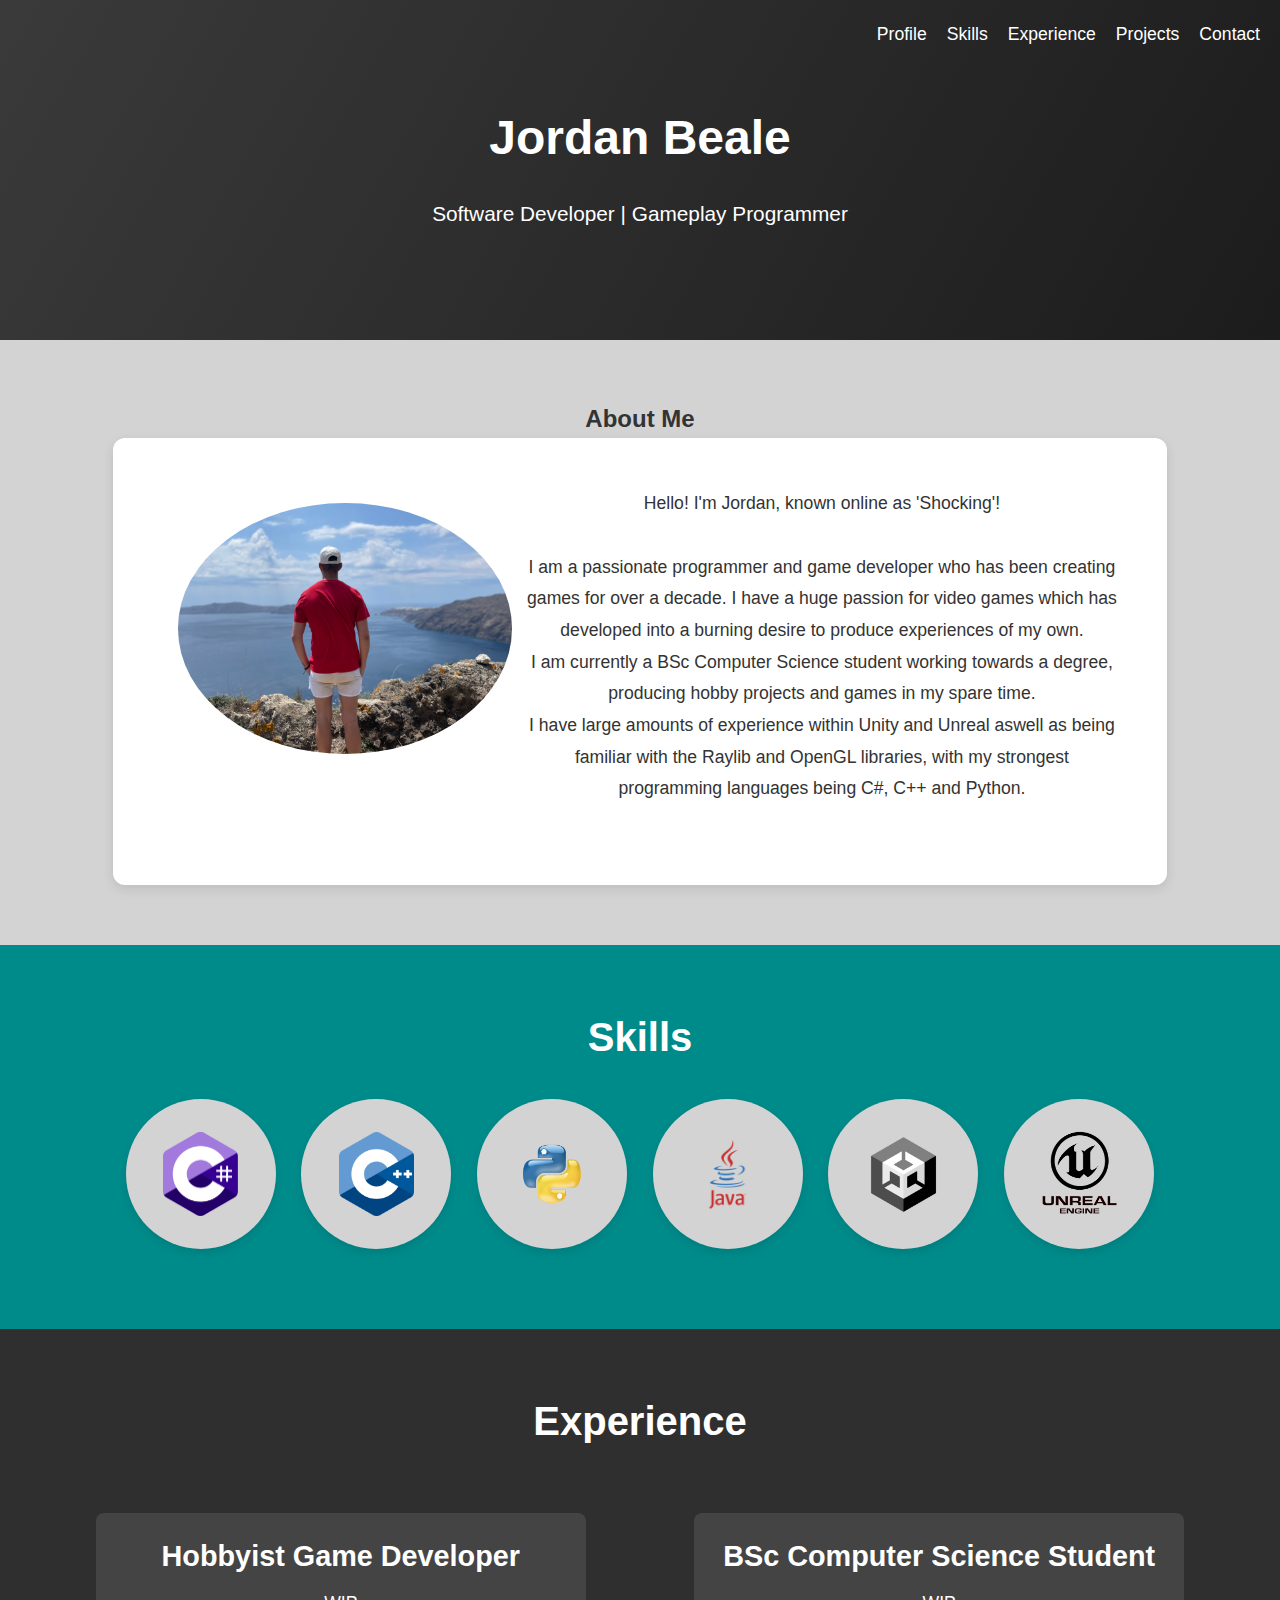
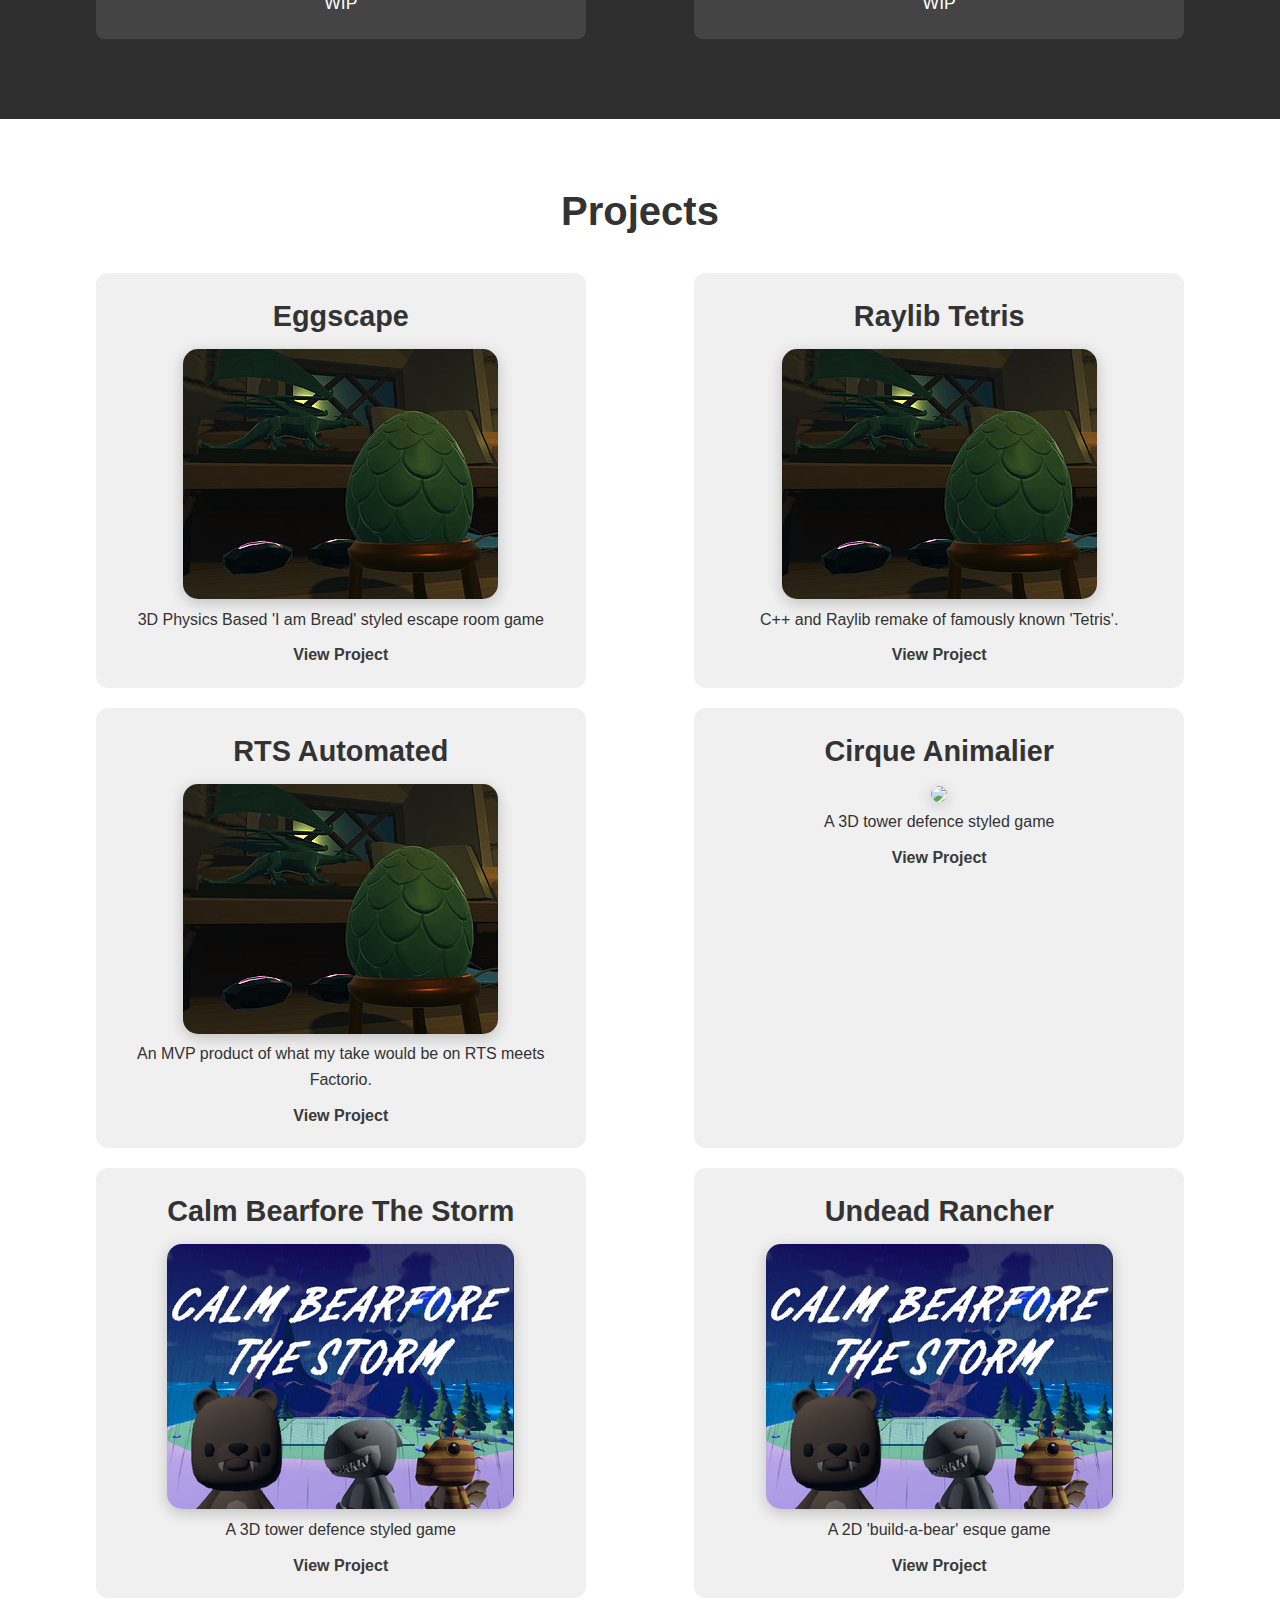
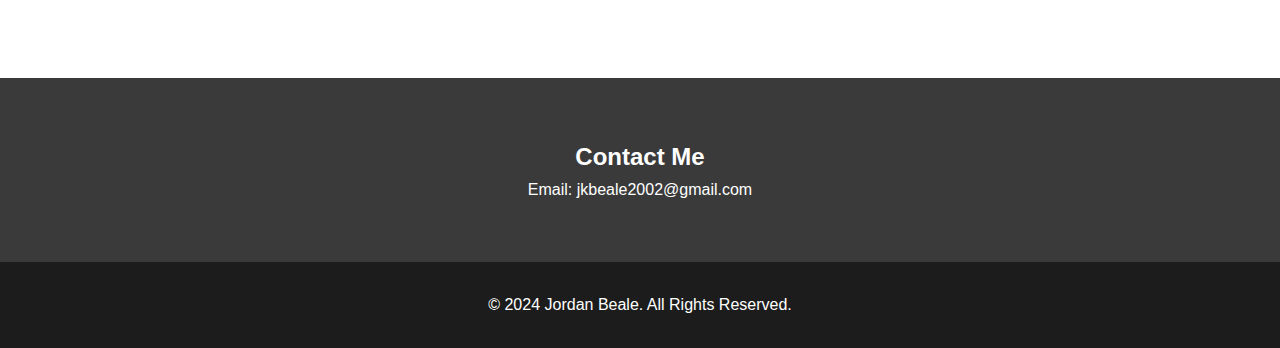
==== test.html @ 774fdd2a "Portfolio Overhaul" ====
<!DOCTYPE html>
<html lang="en">

<head>
    <meta charset="UTF-8">
    <meta name="viewport" content="width=device-width, initial-scale=1.0">
    <meta name="description" content="Portfolio of [Your Name]">
    <meta name="keywords" content="Portfolio, Web Developer, Designer, Projects, Contact">
    <meta name="author" content="Jordan Beale">
    <link rel="stylesheet" href="test.css">
    <title>Jordan Beale's Portfolio</title>
</head>
<body>

    <header>
        <div class="nav">
            <ul>
                <li><a href="#profile">Profile</a></li>
                <li><a href="#skills">Skills</a></li>
                <li><a href="#experience">Experience</a></li>
                <li><a href="#projects">Projects</a></li>
                <li><a href="#contact">Contact</a></li>
            </ul>
        </div>
        <h1>Jordan Beale</h1>
        <p>Software Developer | Gameplay Programmer</p>
    </header>

    <section id="profile">
        <h2>About Me</h2>
        <div class="container profile">
            <img src="Images/pfp.jpg" class="pfp" width="400" height="400">
            <p>Hello! I'm Jordan, known online as 'Shocking'!<br>
            <br>
            I am a passionate programmer and game developer who has been creating games for over a decade. I have a huge passion for video games which has developed into a burning desire to produce experiences of my own.
            <br>
            I am currently a BSc Computer Science student working towards a degree, producing hobby projects and games in my spare time.
            <br>
            I have large amounts of experience within Unity and Unreal aswell as being familiar with the Raylib and OpenGL libraries, with my strongest programming languages being C#, C++ and Python.</p>
        </div>
    </section>

    <section id="skills" class="skills">
        <div class="container">
            <h2>Skills</h2>
            <div class="skills-grid">
                <div class="skill"><img src="Images/Logos/cSharp.png"></div>
                <div class="skill"><img src="Images/Logos/cpp.png"></div>
                <div class="skill"><img src="Images/Logos/python.png"></div>
                <div class="skill"><img src="Images/Logos/java.png"></div>
                <div class="skill"><img src="Images/Logos/unity.png"></div>
                <div class="skill"><img src="Images/Logos/unreal.png"></div>
            </div>
        </div>
    </section>

    <section id="experience" class="experience">
        <div class="container">
            <h2>Experience</h2>
            <div class="experience-grid">
                <div class="experience-item">
                    <h3>Hobbyist Game Developer</h3>
                    <p>WIP</p>
                </div>
                <div class="experience-item">
                    <h3>BSc Computer Science Student</h3>
                    <p>WIP</p>
                </div>

            </div>
        </div>
    </section>

    <section id="projects" class="projects">
        <div class="container">
            <h2>Projects</h2>
            <div class="project-grid">
                <div class="project-item">
                    <h3>Eggscape</h3>
                    <img src="Images/Eggscape/logo.png" class="gameIcon">
                    <p>3D Physics Based 'I am Bread' styled escape room game</p>
                    <a href="#">View Project</a>
                </div>
                <div class="project-item">
                    <h3>Raylib Tetris</h3>
                    <img src="Images/Eggscape/logo.png" class="gameIcon">
                    <p>C++ and Raylib remake of famously known 'Tetris'.</p>
                    <a href="#">View Project</a>
                </div>
                <div class="project-item">
                    <h3>RTS Automated</h3>
                    <img src="Images/Eggscape/logo.png" class="gameIcon">
                    <p>An MVP product of what my take would be on RTS meets Factorio.</p>
                    <a href="#">View Project</a>
                </div>
                <div class="project-item">
                    <h3>Cirque Animalier</h3>
                    <img src="Images/cirque/logo.png" class="gameIcon">
                    <p>A 3D tower defence styled game</p>
                    <a href="#">View Project</a>
                </div><div class="project-item">
                    <h3>Calm Bearfore The Storm</h3>
                    <img src="Images/CBTS/logo.png" class="gameIcon">
                    <p>A 3D tower defence styled game</p>
                    <a href="#">View Project</a>
                </div>
                <div class="project-item">
                    <h3>Undead Rancher</h3>
                    <img src="Images/CBTS/logo.png" class="gameIcon">
                    <p>A 2D 'build-a-bear' esque game</p>
                    <a href="#">View Project</a>
                </div>
            </div>
        </div>
    </section>

    <section id="contact" class="contact">
        <div class="container">
            <h2>Contact Me</h2>
            <p>Email: jkbeale2002@gmail.com</p>
        </div>
    </section>

    <footer>
        <p>&copy; 2024 Jordan Beale. All Rights Reserved.</p>
    </footer>

</body>
</html>
---- test.css ----
* {
            box-sizing: border-box;
            margin: 0;
            padding: 0;
        }

        body {
            font-family: 'Garamond', Arial, sans-serif;
            background-color: lightgrey;
            color: #333;
            line-height: 1.6;
            padding: 0;
        }

        header {
            background: linear-gradient(120deg, #3a3a3a, #1c1c1c);
            color: white;
            padding: 100px 0;
            text-align: center;
            position: relative;
        }

        header h1 {
            font-size: 3em;
            margin-bottom: 20px;
        }

        header p {
            font-size: 1.3em;
            margin: 10px 0;
            max-width: 600px;
            margin-left: auto;
            margin-right: auto;
        }

        .nav {
            position: absolute;
            top: 20px;
            right: 20px;
        }

        .nav ul {
            list-style-type: none;
            display: flex;
        }

        .nav ul li {
            margin-left: 20px;
        }

        .nav ul li a {
            color: white;
            text-decoration: none;
            font-size: 1.1em;
            transition: color 0.3s ease;
        }

        .nav ul li a:hover {
            color: #f8c471;
        }

        section {
            padding: 60px 20px;
            text-align: center;
        }

        .container {
            width: 85%;
            max-width: 1200px;
            margin: 0 auto;

        }

        .profile {
            background-color: #FFFFFF;
            padding: 50px;
            border-radius: 12px;
            box-shadow: 0px 4px 12px rgba(0, 0, 0, 0.1);
            display: flex;
        }

        .profile h2 {
            font-size: 2.5em;
            margin-bottom: 20px;
        }

        .profile p {
            font-size: 1.1em;
            line-height: 1.8;
            margin-bottom: 30px;
        }

        .pfp{
        	border-radius: 50%;
        	margin: 15px;
        	border-style: solid;
        	border: black;
        	width: 35%;
        	height: 40%;
        }

        .skills {
            background-color: darkcyan;
            color: white;
        }

        .skills h2 {
            font-size: 2.5em;
            margin-bottom: 20px;
        }

        .skills-grid {
            display: flex;
            justify-content: space-around;
            flex-wrap: wrap;
            margin-top: 30px;
        }

        .skill {
            background-color: lightgrey;
            color: #333;
            width: 150px;
            height: 150px;
            display: flex;
            align-items: center;
            justify-content: center;
            border-radius: 50%;
            box-shadow: 0px 4px 10px rgba(0, 0, 0, 0.1);
            margin-bottom: 20px;
        }

        .skill img{
        	width: 50%;
        	align-items: center;
            justify-content: center;
        }

        .experience {
            background-color: #2f2f2f;
            color: white;
            padding: 60px 0;
        }

        .experience h2 {
            font-size: 2.5em;
        }

        .experience-grid {
            display: flex;
            justify-content: space-between;
            margin-top: 40px;
            flex-wrap: wrap;
        }

        .experience-item {
            background-color: #444;
            padding: 20px;
            margin: 20px 0;
            flex: 0 0 45%;
            border-radius: 8px;
        }

        .experience-item h3 {
            font-size: 1.8em;
            margin-bottom: 10px;
        }

        .experience-item p {
            font-size: 1.1em;
            line-height: 1.7;
        }

        .projects {
            background-color: #ffffff;
            padding: 60px 0;
        }

        .projects h2 {
            font-size: 2.5em;
            color: #333;
        }

        .project-grid {
            display: flex;
            justify-content: space-between;
            margin-top: 30px;
            flex-wrap: wrap;
        }

        .project-item {
            background-color: #f0f0f0;
            padding: 20px;
            margin-bottom: 20px;
            border-radius: 12px;
            width: 45%;
        }

        .project-item h3 {
            font-size: 1.8em;
            margin-bottom: 10px;
        }

        .project-item a {
            display: inline-block;
            margin-top: 10px;
            text-decoration: none;
            color: #3a3a3a;
            font-weight: bold;
        }

        .gameIcon {
    		width: auto;
    		height: auto;
    		border-radius: 15px;
    		box-shadow: 0px 4px 15px rgba(0, 0, 0, 0.2);
    		transition: transform 0.3s ease, box-shadow 0.3s ease;
		}

		.gameIcon:hover {
    		transform: scale(1.05);
    		box-shadow: 0px 8px 25px rgba(0, 0, 0, 0.3);
		}

		@media screen and (max-width: 768px) {
    		.gameIcon {
        		width: 150px;
    		}
		}

        .contact {
            background-color: #3a3a3a;
            color: white;
            padding: 60px 0;
        }

        .contact form {
            max-width: 600px;
            margin: 0 auto;
        }

        .contact form input, .contact form textarea {
            width: 100%;
            padding: 15px;
            margin-bottom: 20px;
            border-radius: 8px;
            border: none;
        }

        .contact form button {
            background-color: #ffb74d;
            color: white;
            border: none;
            padding: 15px 30px;
            cursor: pointer;
            border-radius: 8px;
            font-size: 1.2em;
        }

        footer {
            background-color: #1c1c1c;
            color: white;
            text-align: center;
            padding: 30px 0;
        }

        footer p {
            font-size: 1em;
        }
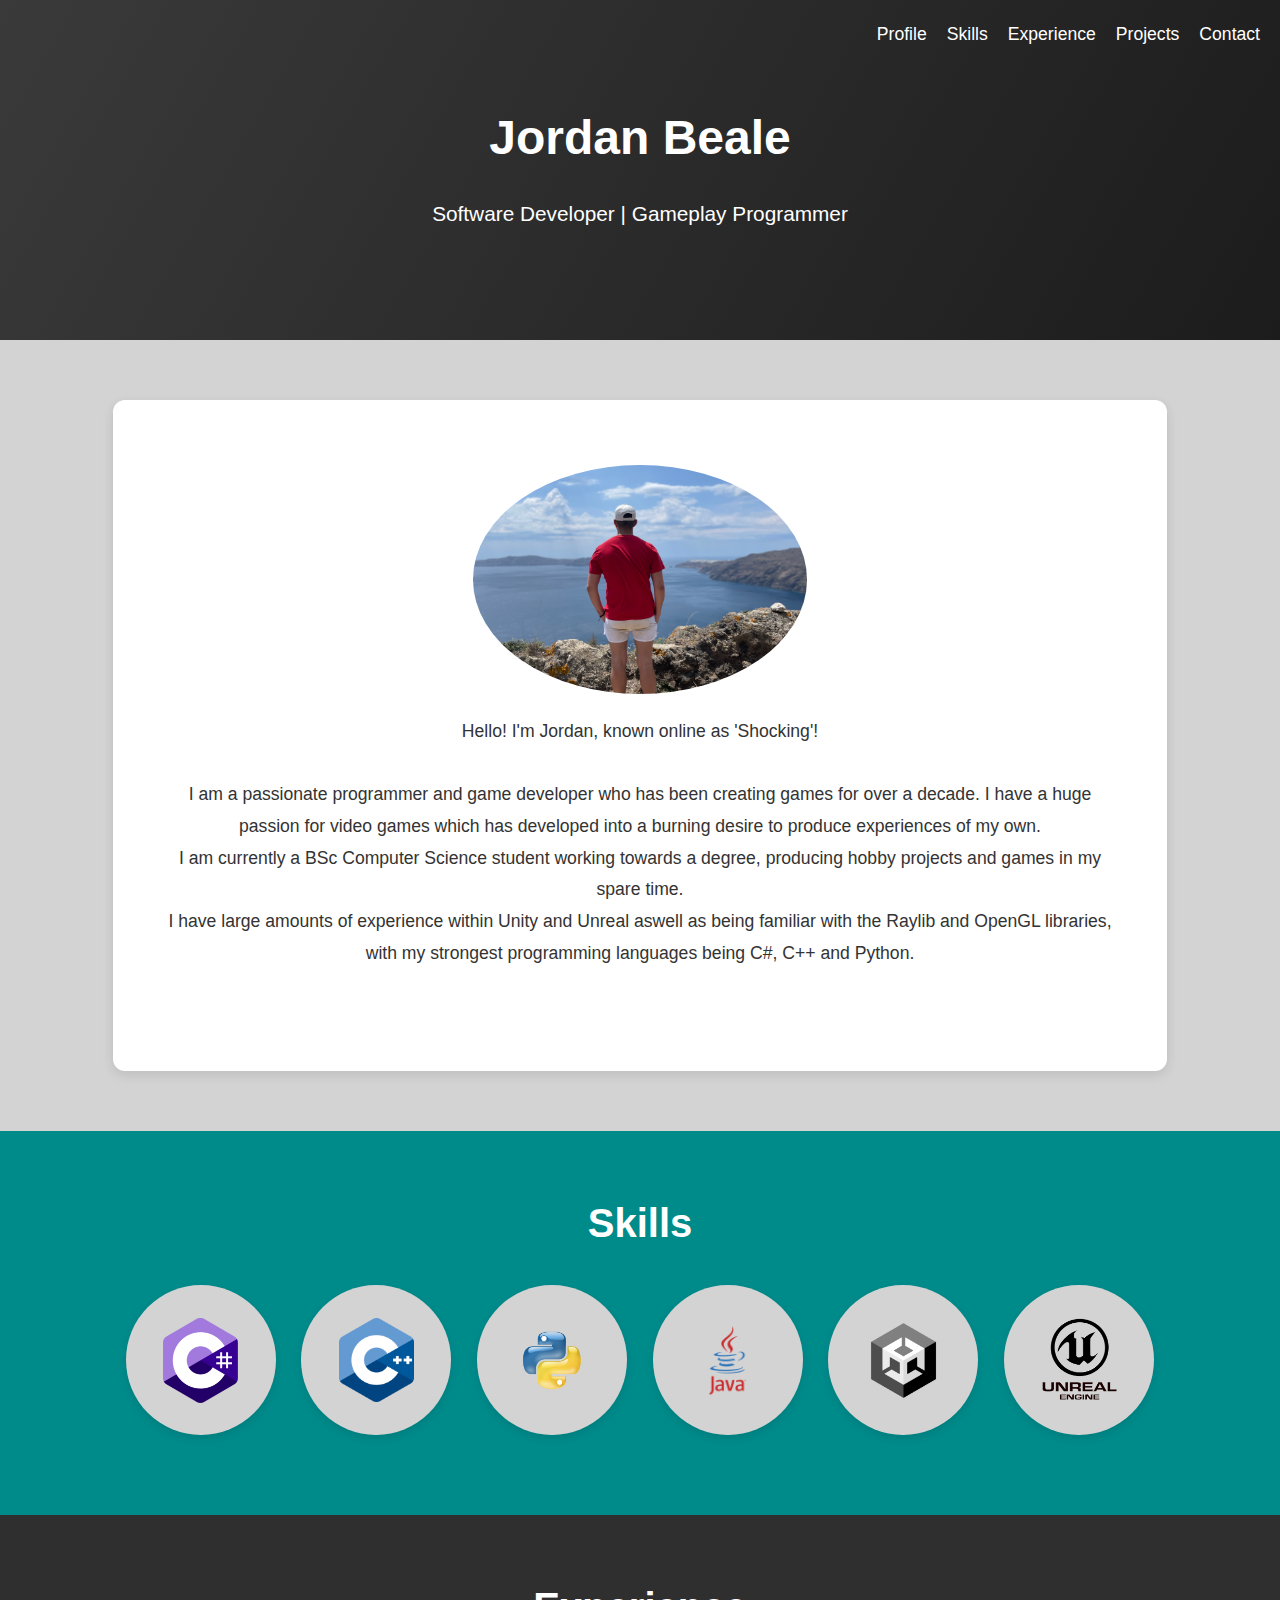
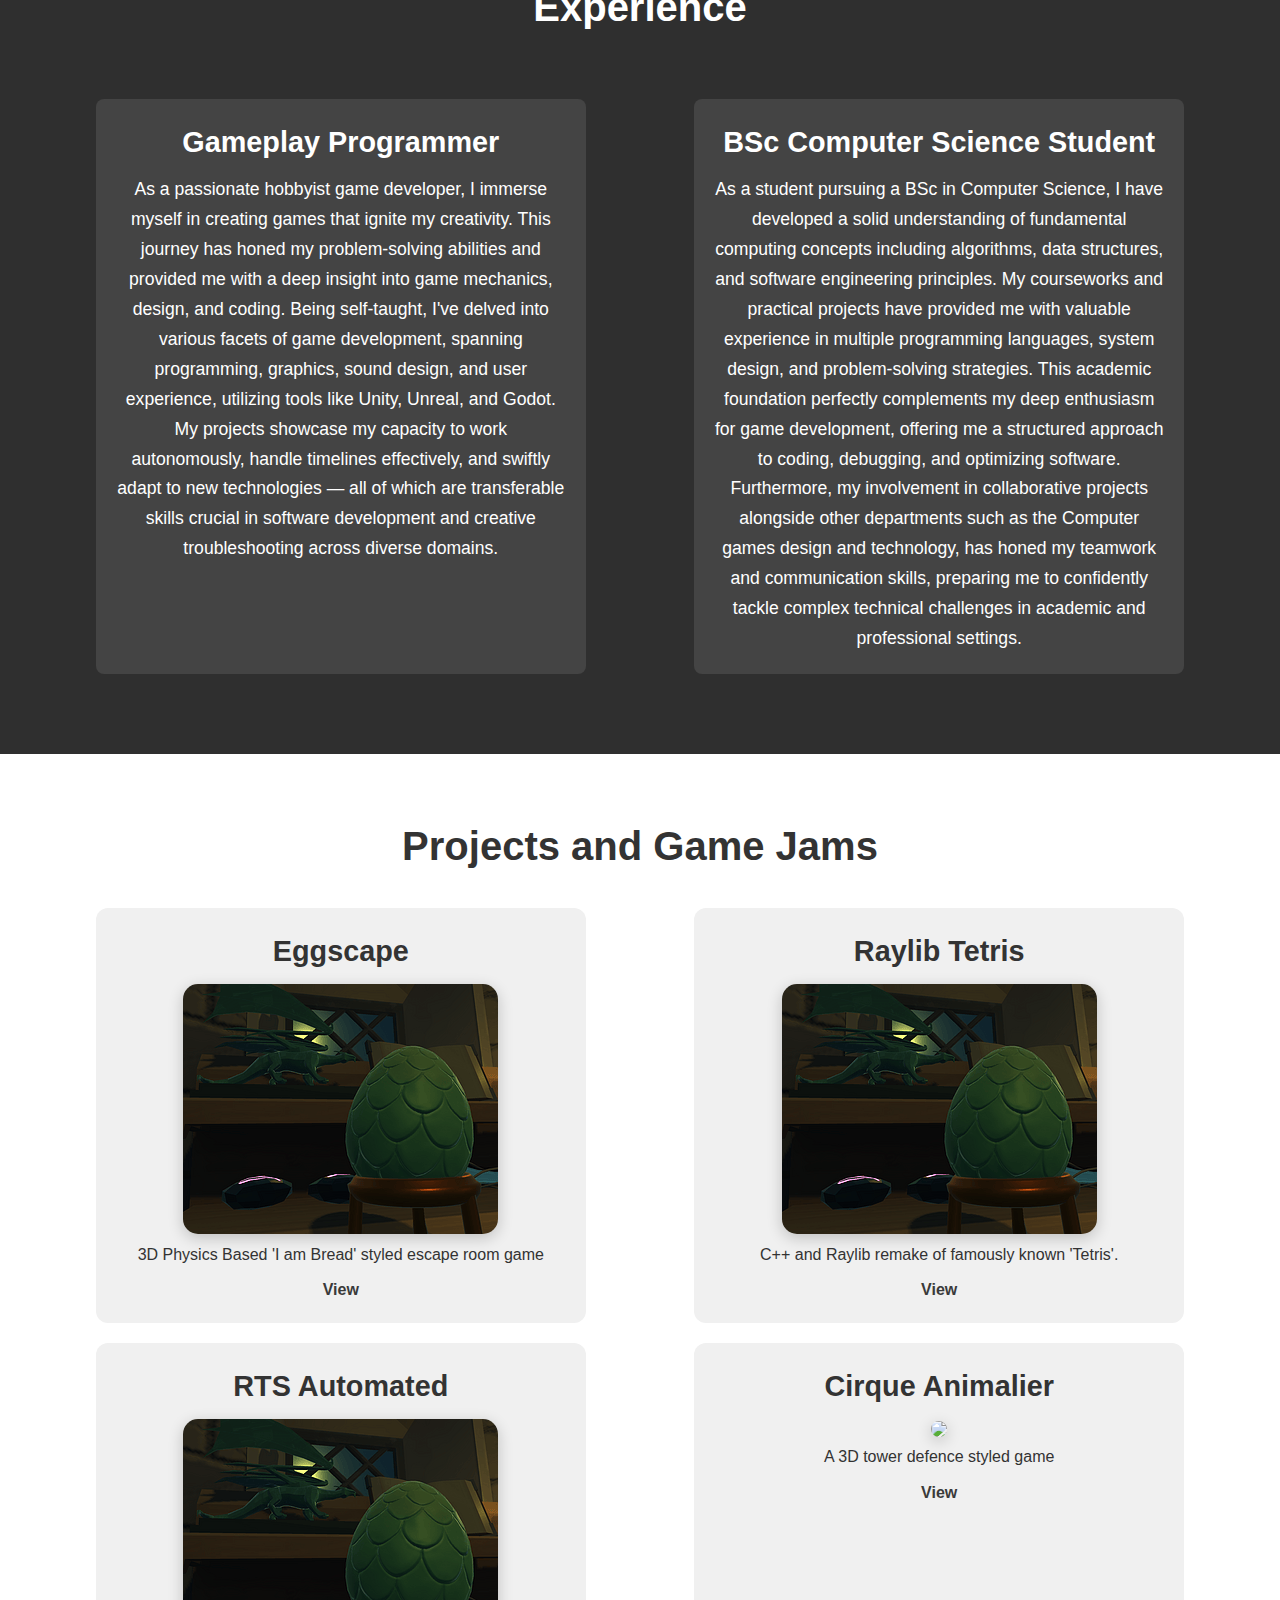
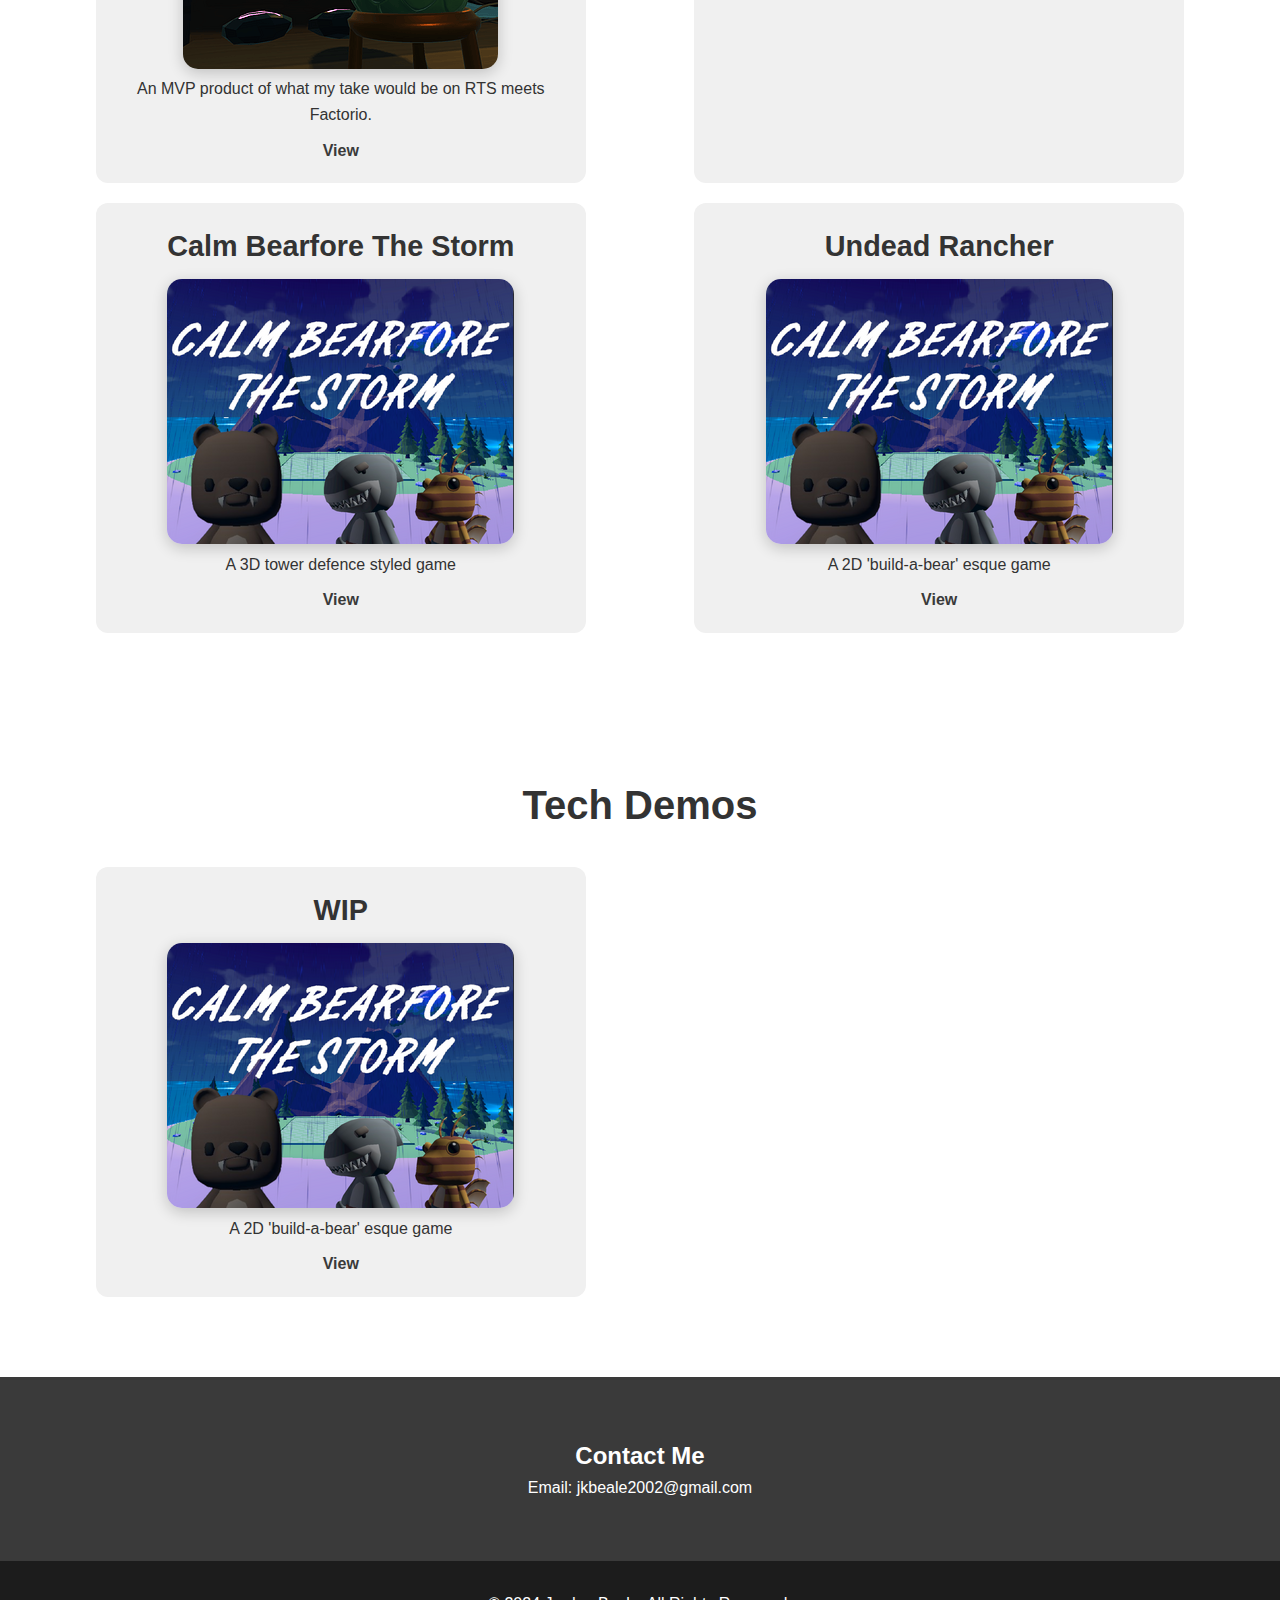
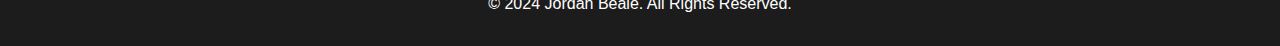
==== commit 4da6b44f: "upgrades" ====
--- a/test.html
+++ b/test.html
@@ -27,9 +27,8 @@
     </header>
 
     <section id="profile">
-        <h2>About Me</h2>
         <div class="container profile">
-            <img src="Images/pfp.jpg" class="pfp" width="400" height="400">
+            <img src="Images/pfp.jpg" class="pfp">
             <p>Hello! I'm Jordan, known online as 'Shocking'!<br>
             <br>
             I am a passionate programmer and game developer who has been creating games for over a decade. I have a huge passion for video games which has developed into a burning desire to produce experiences of my own.
@@ -59,12 +58,12 @@
             <h2>Experience</h2>
             <div class="experience-grid">
                 <div class="experience-item">
-                    <h3>Hobbyist Game Developer</h3>
-                    <p>WIP</p>
+                    <h3>Gameplay Programmer</h3>
+                    <p>As a passionate hobbyist game developer, I immerse myself in creating games that ignite my creativity. This journey has honed my problem-solving abilities and provided me with a deep insight into game mechanics, design, and coding. Being self-taught, I've delved into various facets of game development, spanning programming, graphics, sound design, and user experience, utilizing tools like Unity, Unreal, and Godot. My projects showcase my capacity to work autonomously, handle timelines effectively, and swiftly adapt to new technologies — all of which are transferable skills crucial in software development and creative troubleshooting across diverse domains.</p>
                 </div>
                 <div class="experience-item">
                     <h3>BSc Computer Science Student</h3>
-                    <p>WIP</p>
+                    <p>As a student pursuing a BSc in Computer Science, I have developed a solid understanding of fundamental computing concepts including algorithms, data structures, and software engineering principles. My courseworks and practical projects have provided me with valuable experience in multiple programming languages, system design, and problem-solving strategies. This academic foundation perfectly complements my deep enthusiasm for game development, offering me a structured approach to coding, debugging, and optimizing software. Furthermore, my involvement in collaborative projects alongside other departments such as the Computer games design and technology, has honed my teamwork and communication skills, preparing me to confidently tackle complex technical challenges in academic and professional settings.</p>
                 </div>
 
             </div>
@@ -73,47 +72,59 @@
 
     <section id="projects" class="projects">
         <div class="container">
-            <h2>Projects</h2>
+            <h2>Projects and Game Jams</h2>
             <div class="project-grid">
                 <div class="project-item">
                     <h3>Eggscape</h3>
                     <img src="Images/Eggscape/logo.png" class="gameIcon">
                     <p>3D Physics Based 'I am Bread' styled escape room game</p>
-                    <a href="#">View Project</a>
+                    <a href="#">View</a>
                 </div>
                 <div class="project-item">
                     <h3>Raylib Tetris</h3>
                     <img src="Images/Eggscape/logo.png" class="gameIcon">
                     <p>C++ and Raylib remake of famously known 'Tetris'.</p>
-                    <a href="#">View Project</a>
+                    <a href="#">View</a>
                 </div>
                 <div class="project-item">
                     <h3>RTS Automated</h3>
                     <img src="Images/Eggscape/logo.png" class="gameIcon">
                     <p>An MVP product of what my take would be on RTS meets Factorio.</p>
-                    <a href="#">View Project</a>
+                    <a href="#">View</a>
                 </div>
                 <div class="project-item">
                     <h3>Cirque Animalier</h3>
                     <img src="Images/cirque/logo.png" class="gameIcon">
                     <p>A 3D tower defence styled game</p>
-                    <a href="#">View Project</a>
+                    <a href="#">View</a>
                 </div><div class="project-item">
                     <h3>Calm Bearfore The Storm</h3>
                     <img src="Images/CBTS/logo.png" class="gameIcon">
                     <p>A 3D tower defence styled game</p>
-                    <a href="#">View Project</a>
+                    <a href="#">View</a>
                 </div>
                 <div class="project-item">
                     <h3>Undead Rancher</h3>
                     <img src="Images/CBTS/logo.png" class="gameIcon">
                     <p>A 2D 'build-a-bear' esque game</p>
-                    <a href="#">View Project</a>
+                    <a href="#">View</a>
                 </div>
             </div>
         </div>
     </section>
 
+    <section id="projects" class="projects">
+        <div class="container">
+            <h2>Tech Demos</h2>
+            <div class="project-grid">
+                <div class="project-item">
+                    <h3>WIP</h3>
+                    <img src="Images/CBTS/logo.png" class="gameIcon">
+                    <p>A 2D 'build-a-bear' esque game</p>
+                    <a href="#">View</a>
+                </div>
+            </div>
+    </section>
     <section id="contact" class="contact">
         <div class="container">
             <h2>Contact Me</h2>
--- a/test.css
+++ b/test.css
@@ -62,21 +62,26 @@
         section {
             padding: 60px 20px;
             text-align: center;
+            display: flex;
         }
 
         .container {
             width: 85%;
             max-width: 1200px;
             margin: 0 auto;
-
-        }
+        }
+
+        .skill:hover {
+    		transform: scale(1.05);
+    		box-shadow: 0px 8px 25px rgba(0, 0, 0, 0.3);
+		}
 
         .profile {
             background-color: #FFFFFF;
             padding: 50px;
             border-radius: 12px;
             box-shadow: 0px 4px 12px rgba(0, 0, 0, 0.1);
-            display: flex;
+            display: inline-block;
         }
 
         .profile h2 {
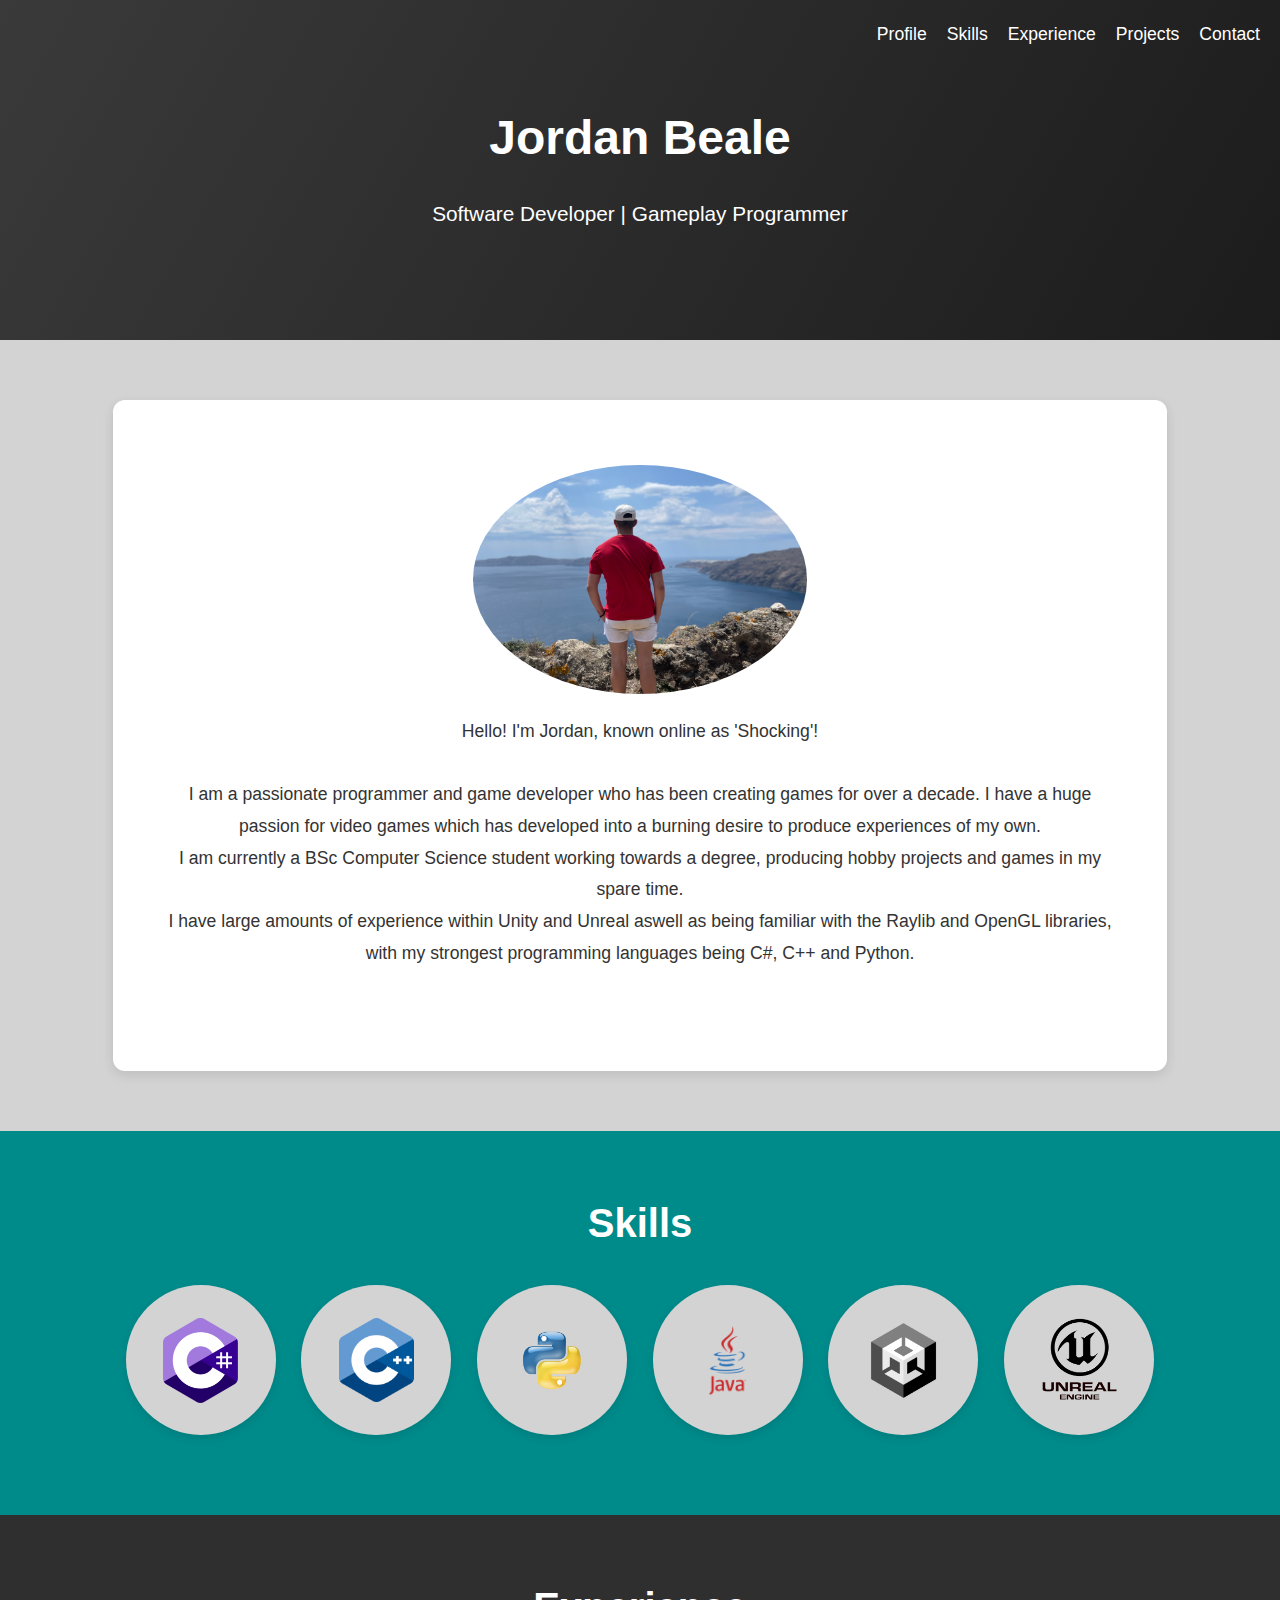
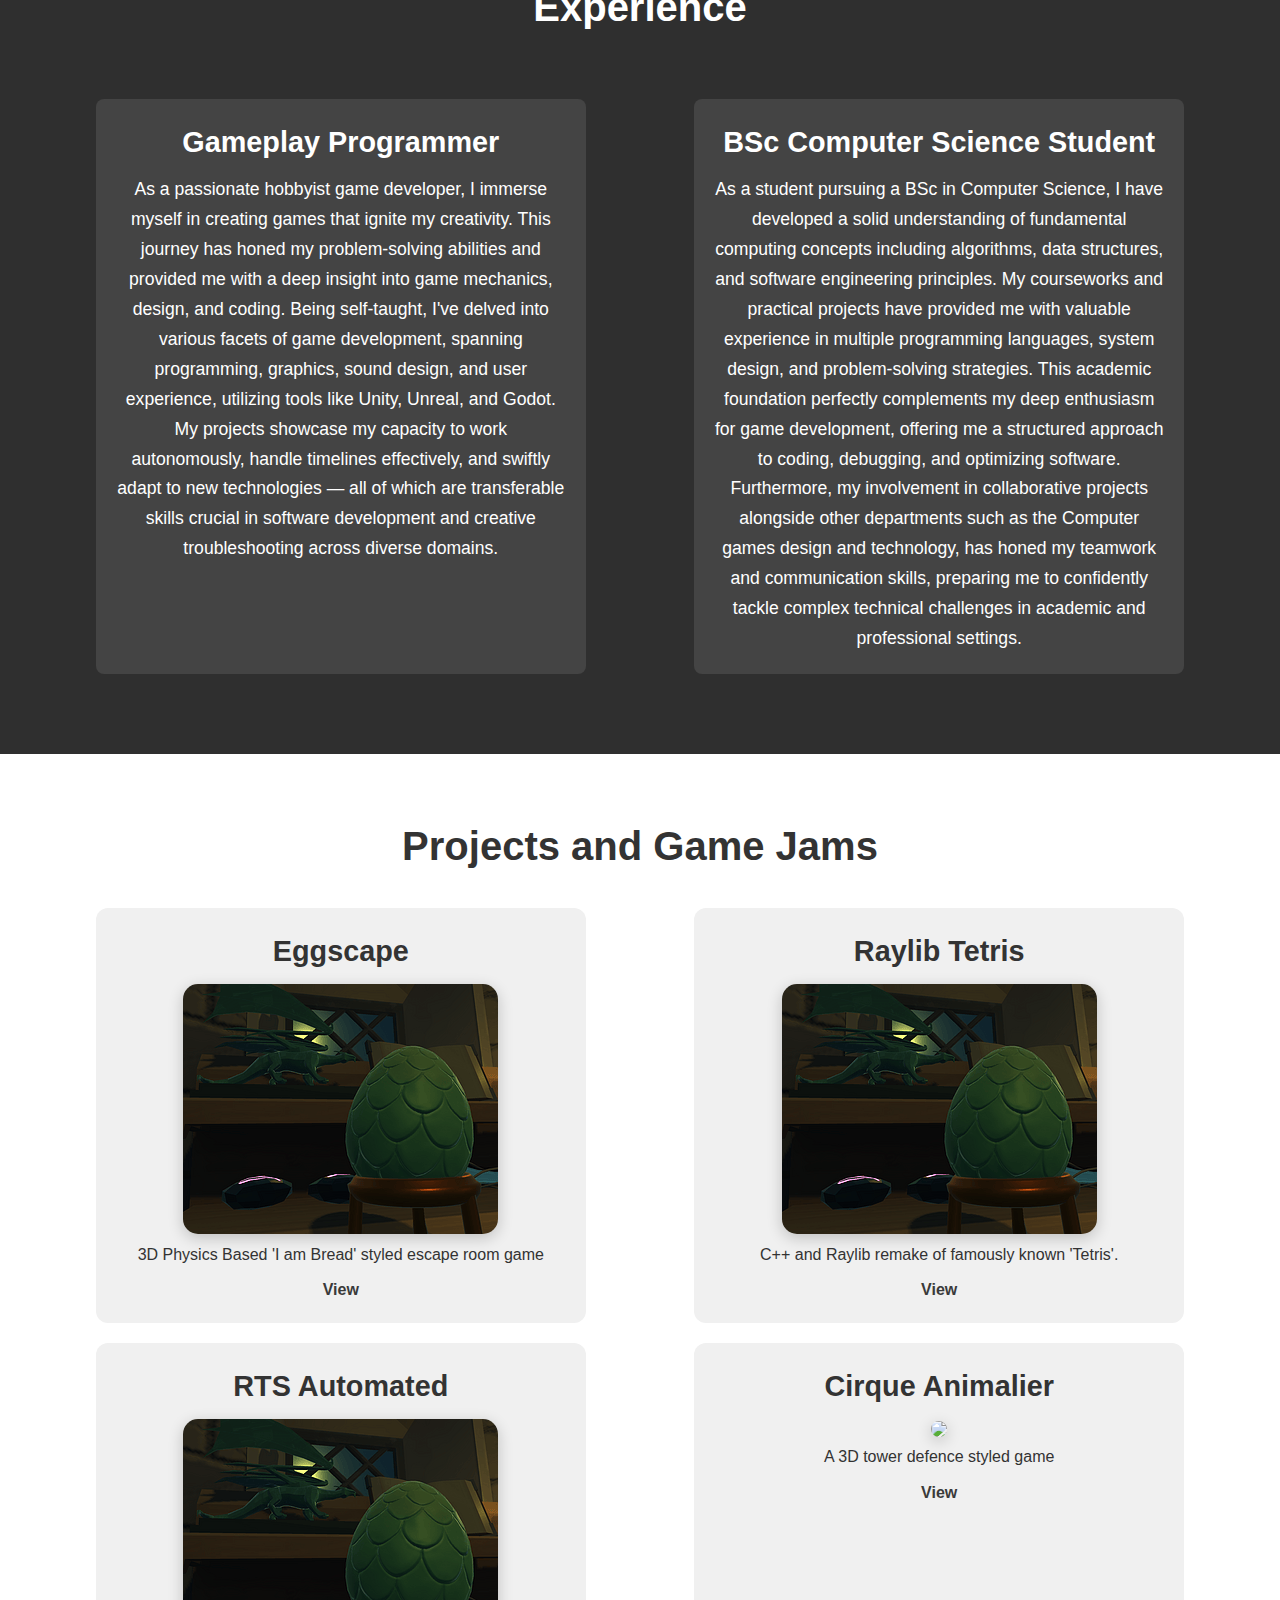
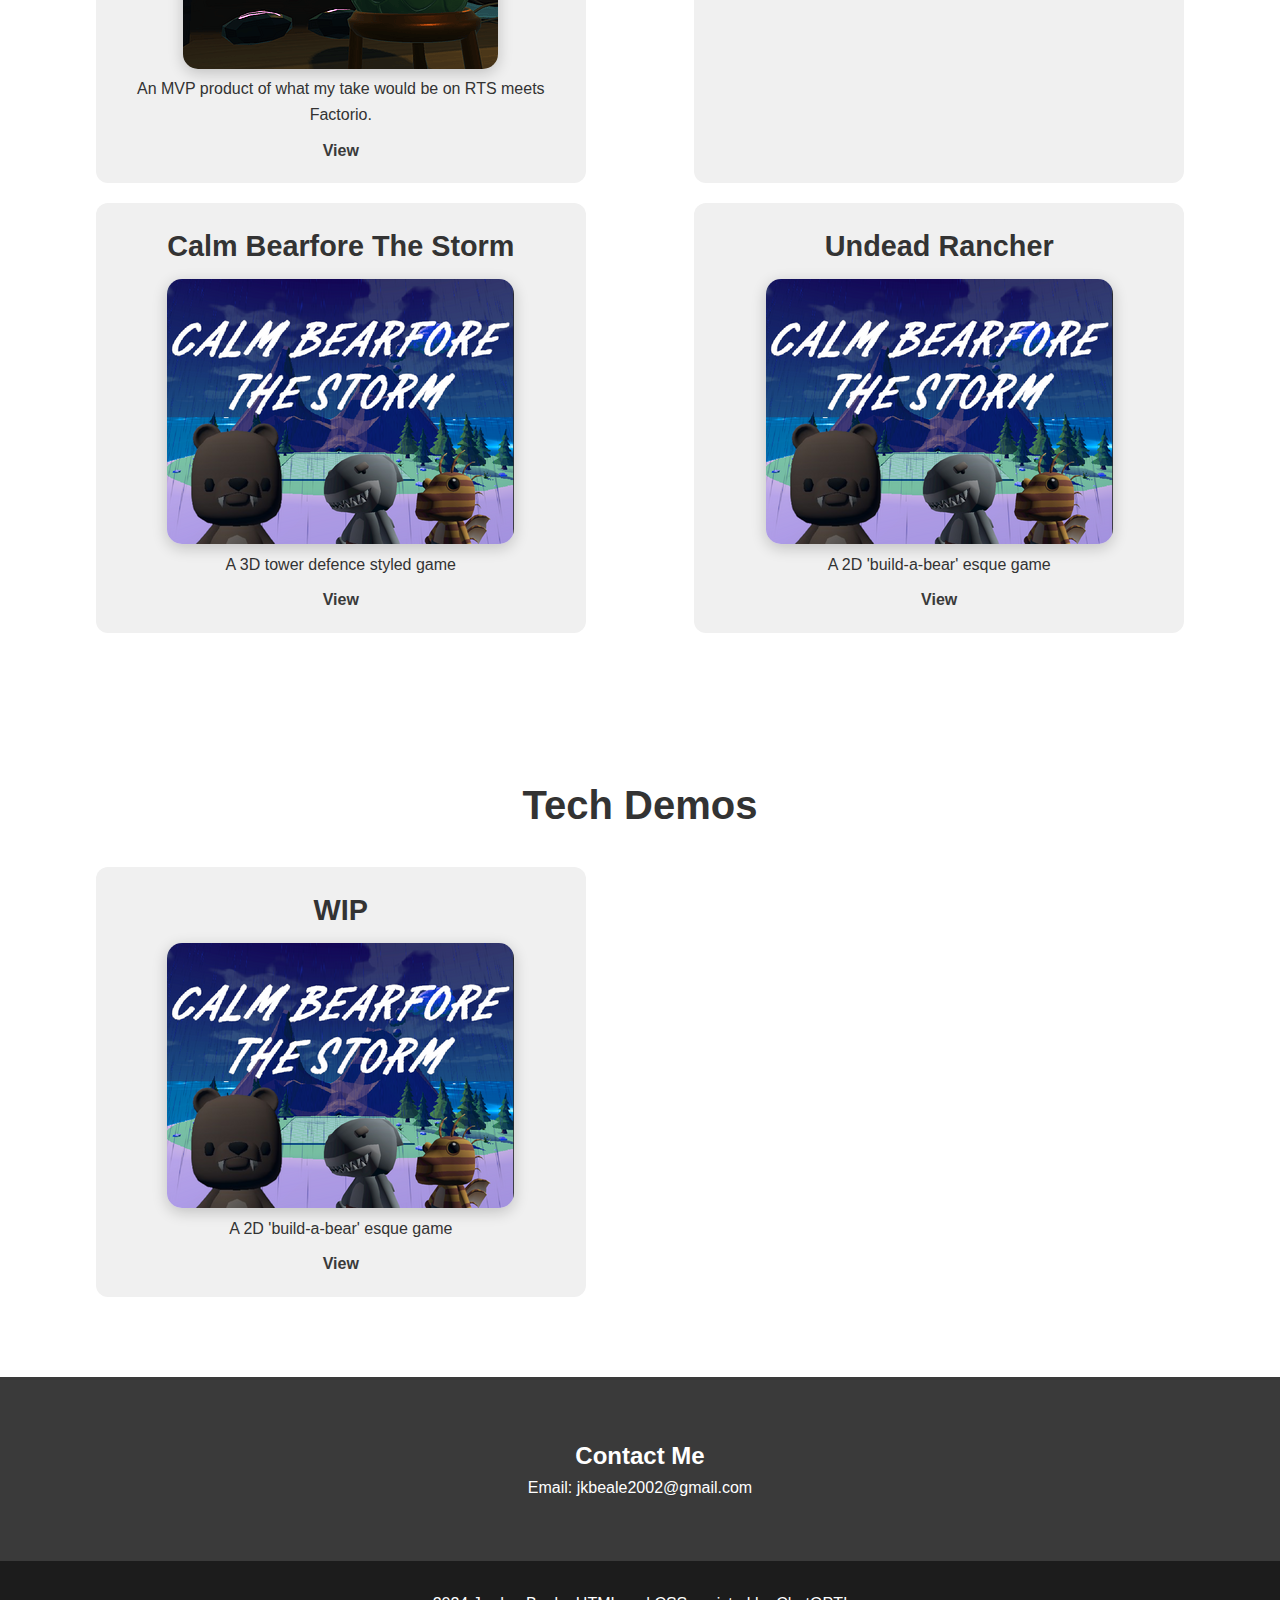
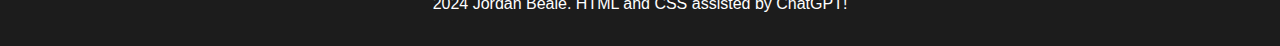
==== commit 60201115: "." ====
--- a/test.html
+++ b/test.html
@@ -133,7 +133,7 @@
     </section>
 
     <footer>
-        <p>&copy; 2024 Jordan Beale. All Rights Reserved.</p>
+        <p>2024 Jordan Beale. HTML and CSS assisted by ChatGPT!</p>
     </footer>
 
 </body>
